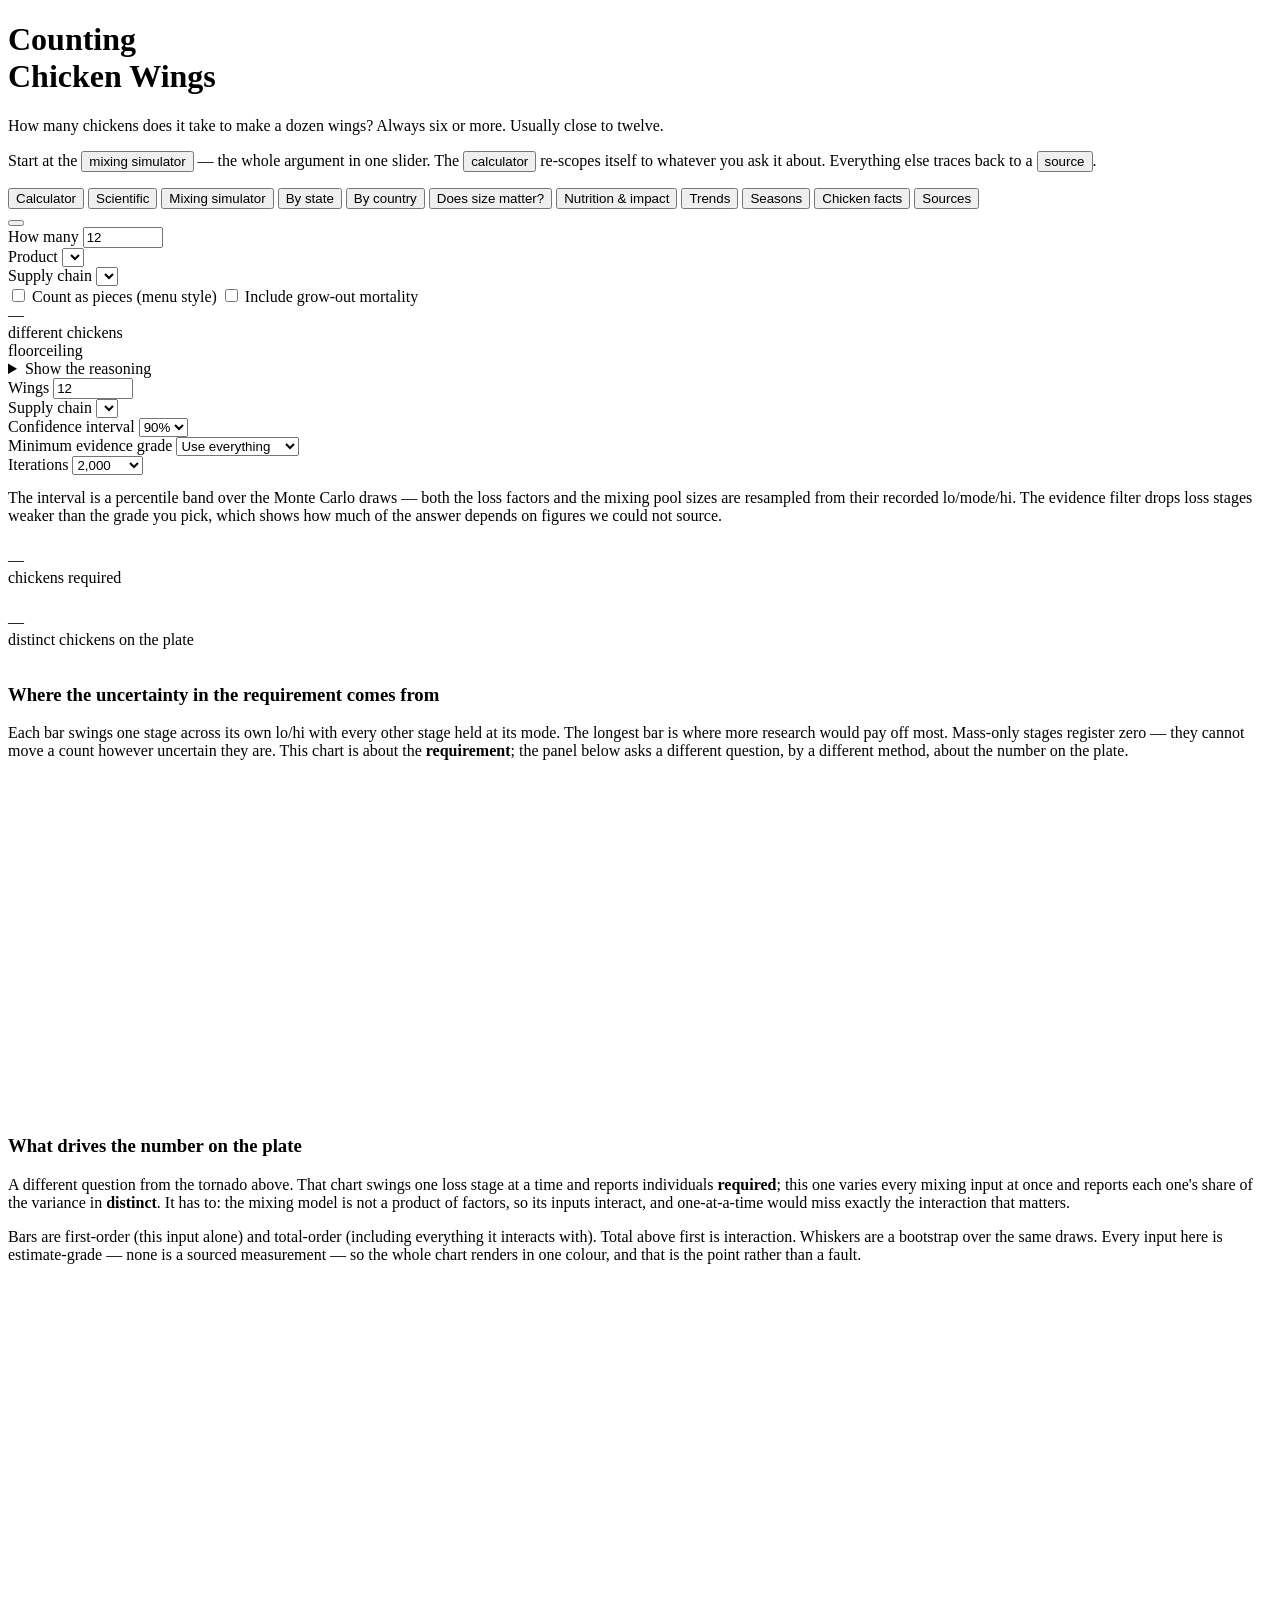
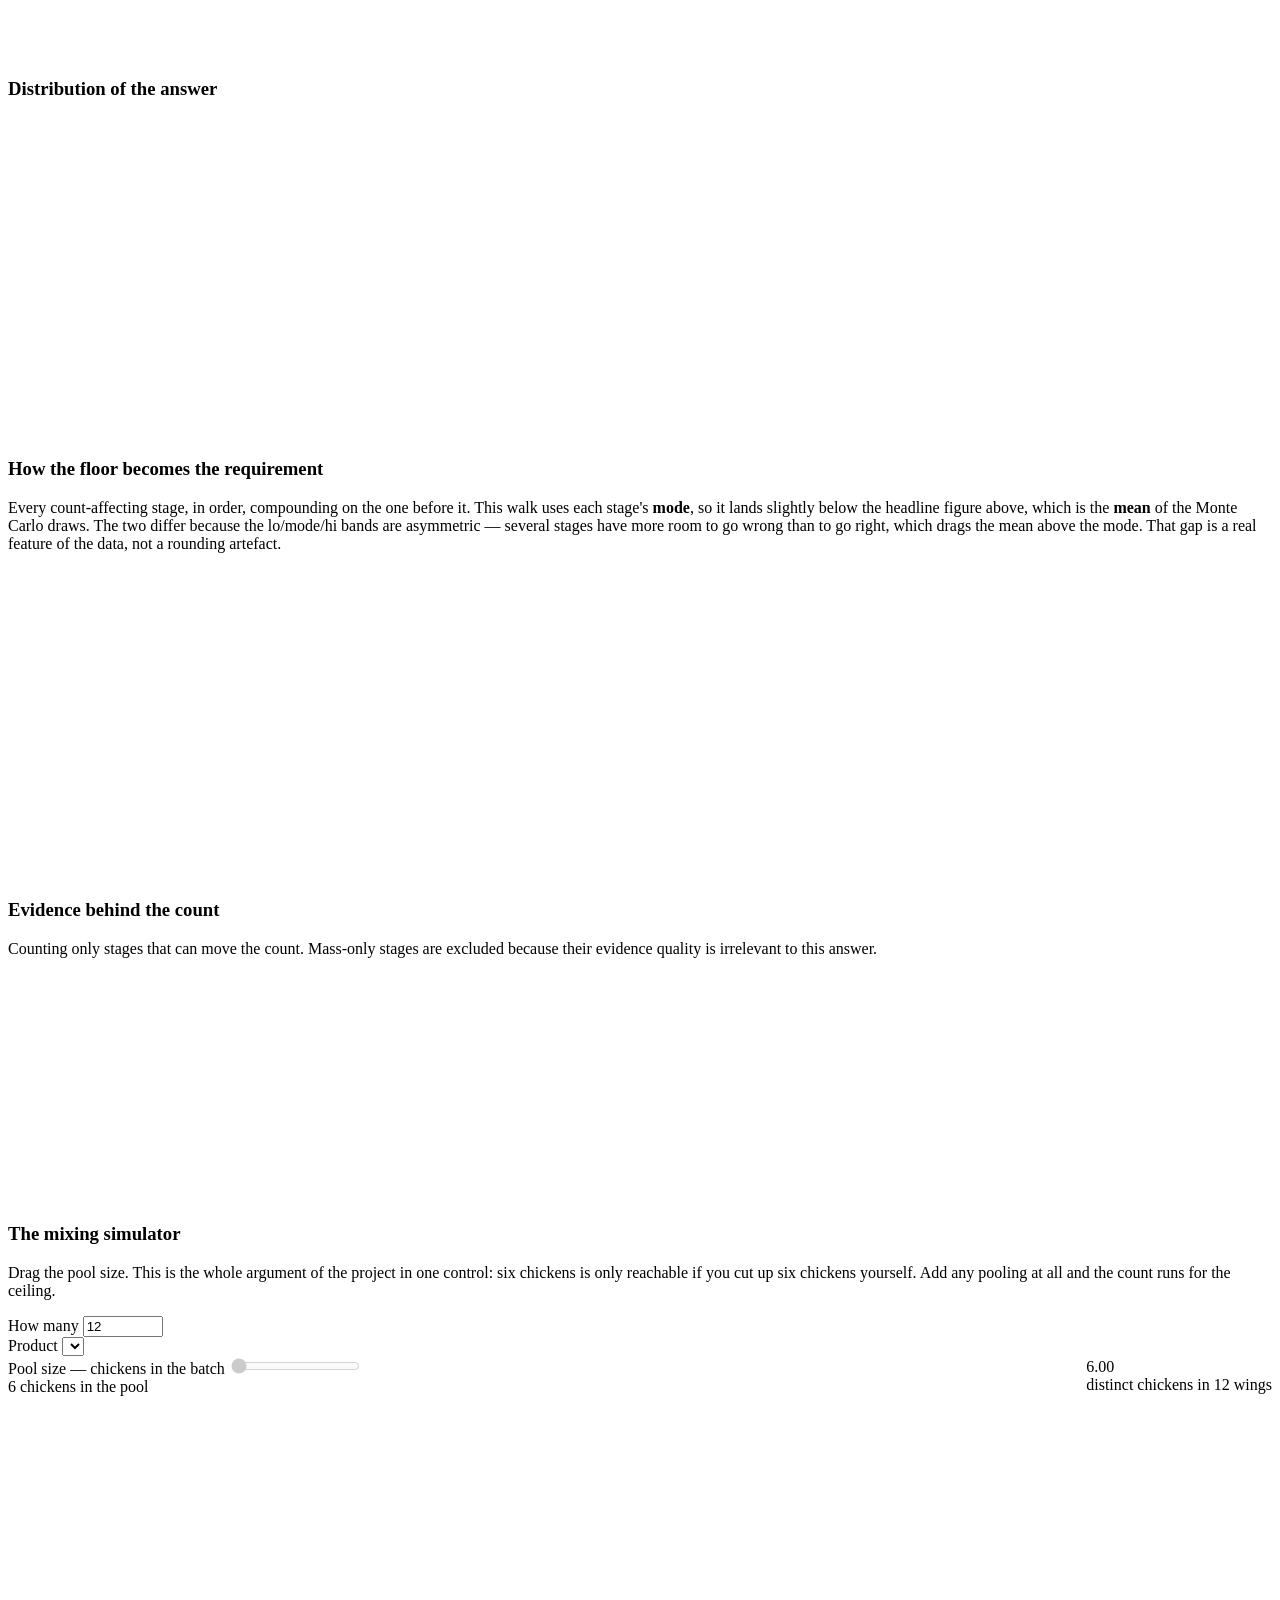
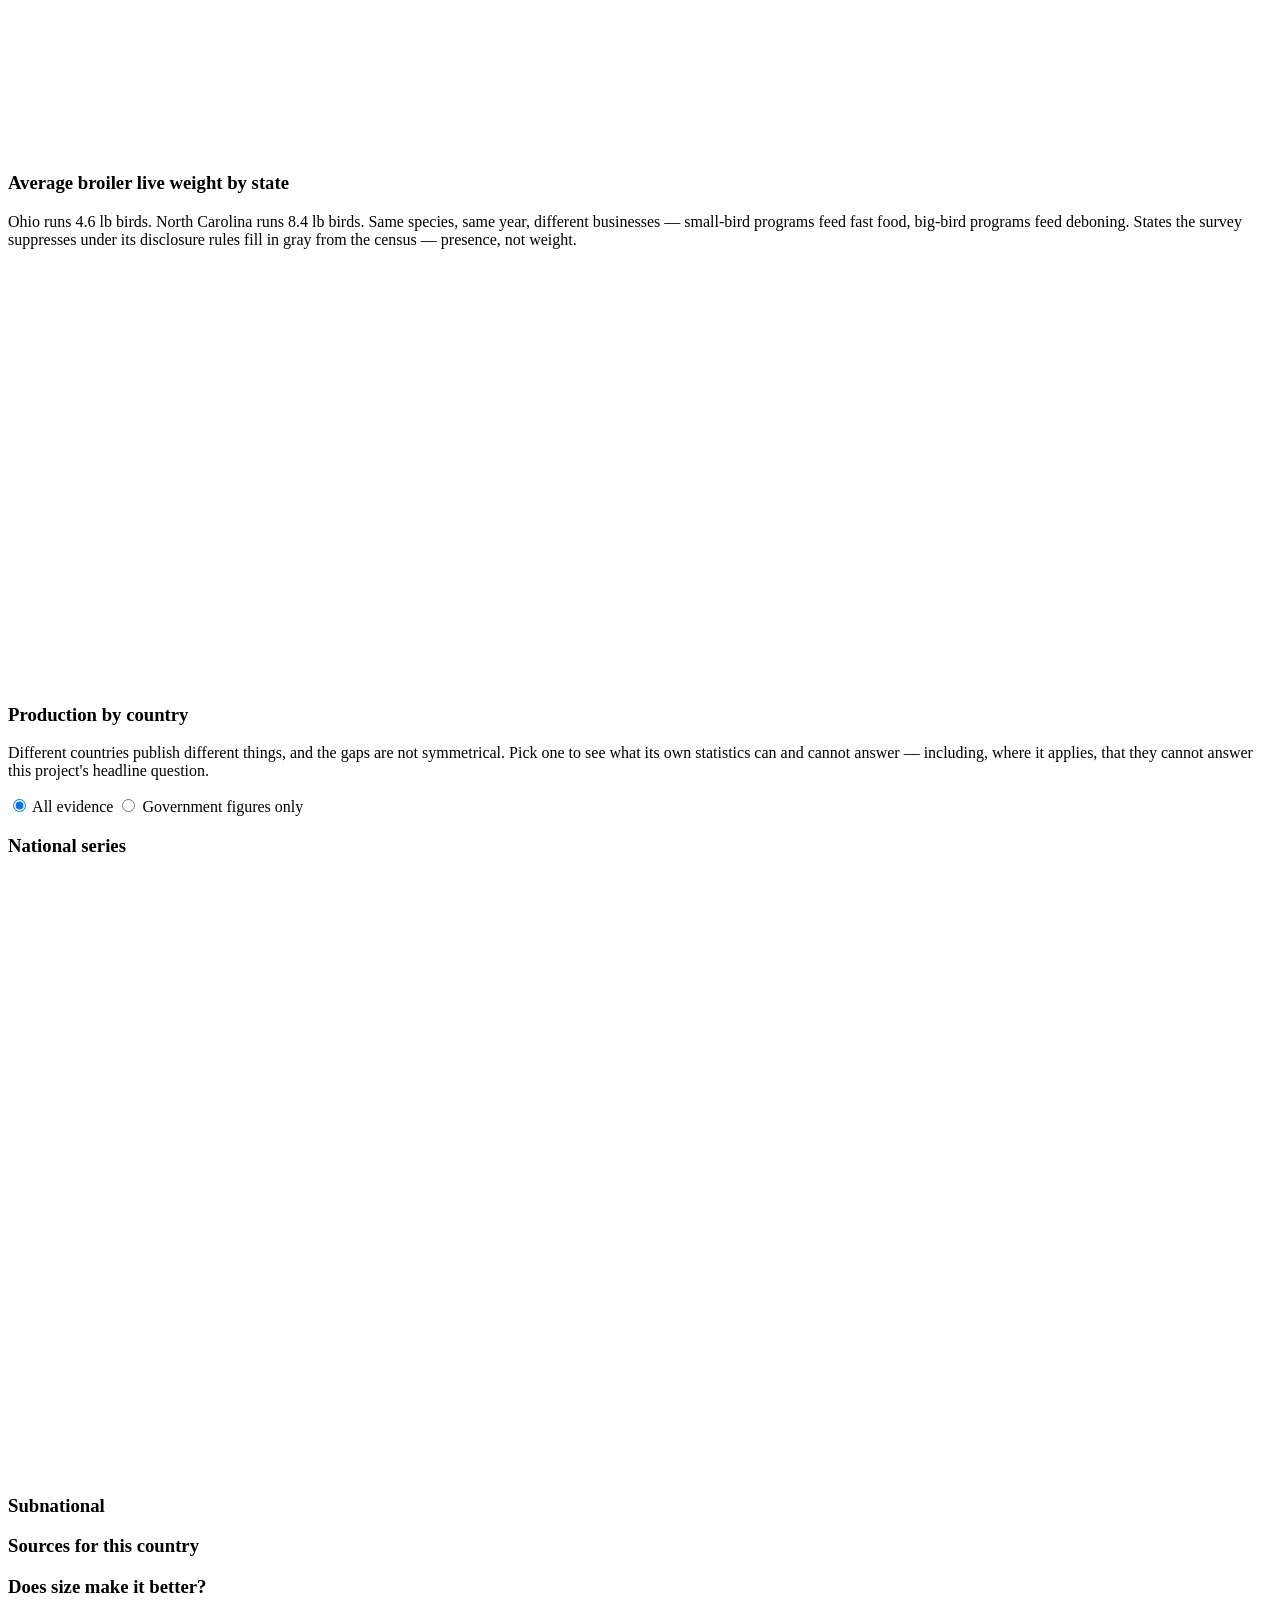
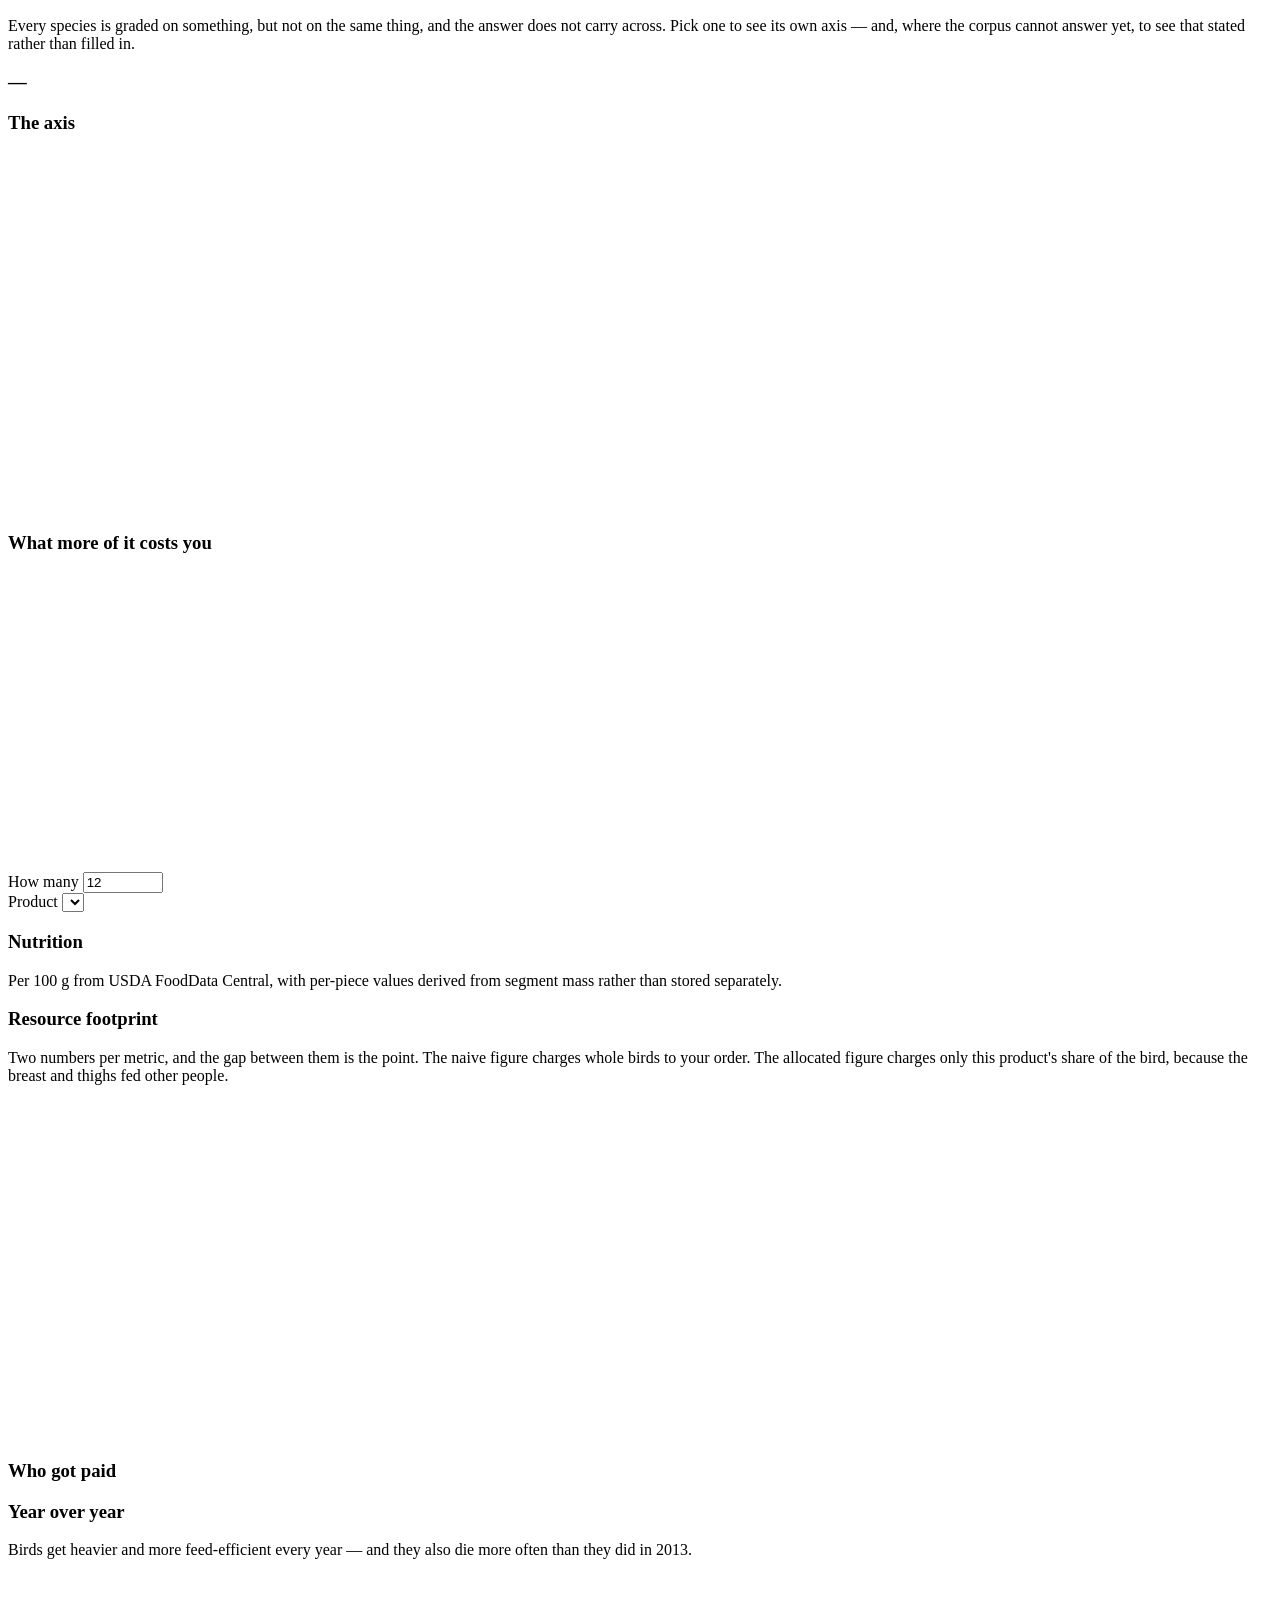
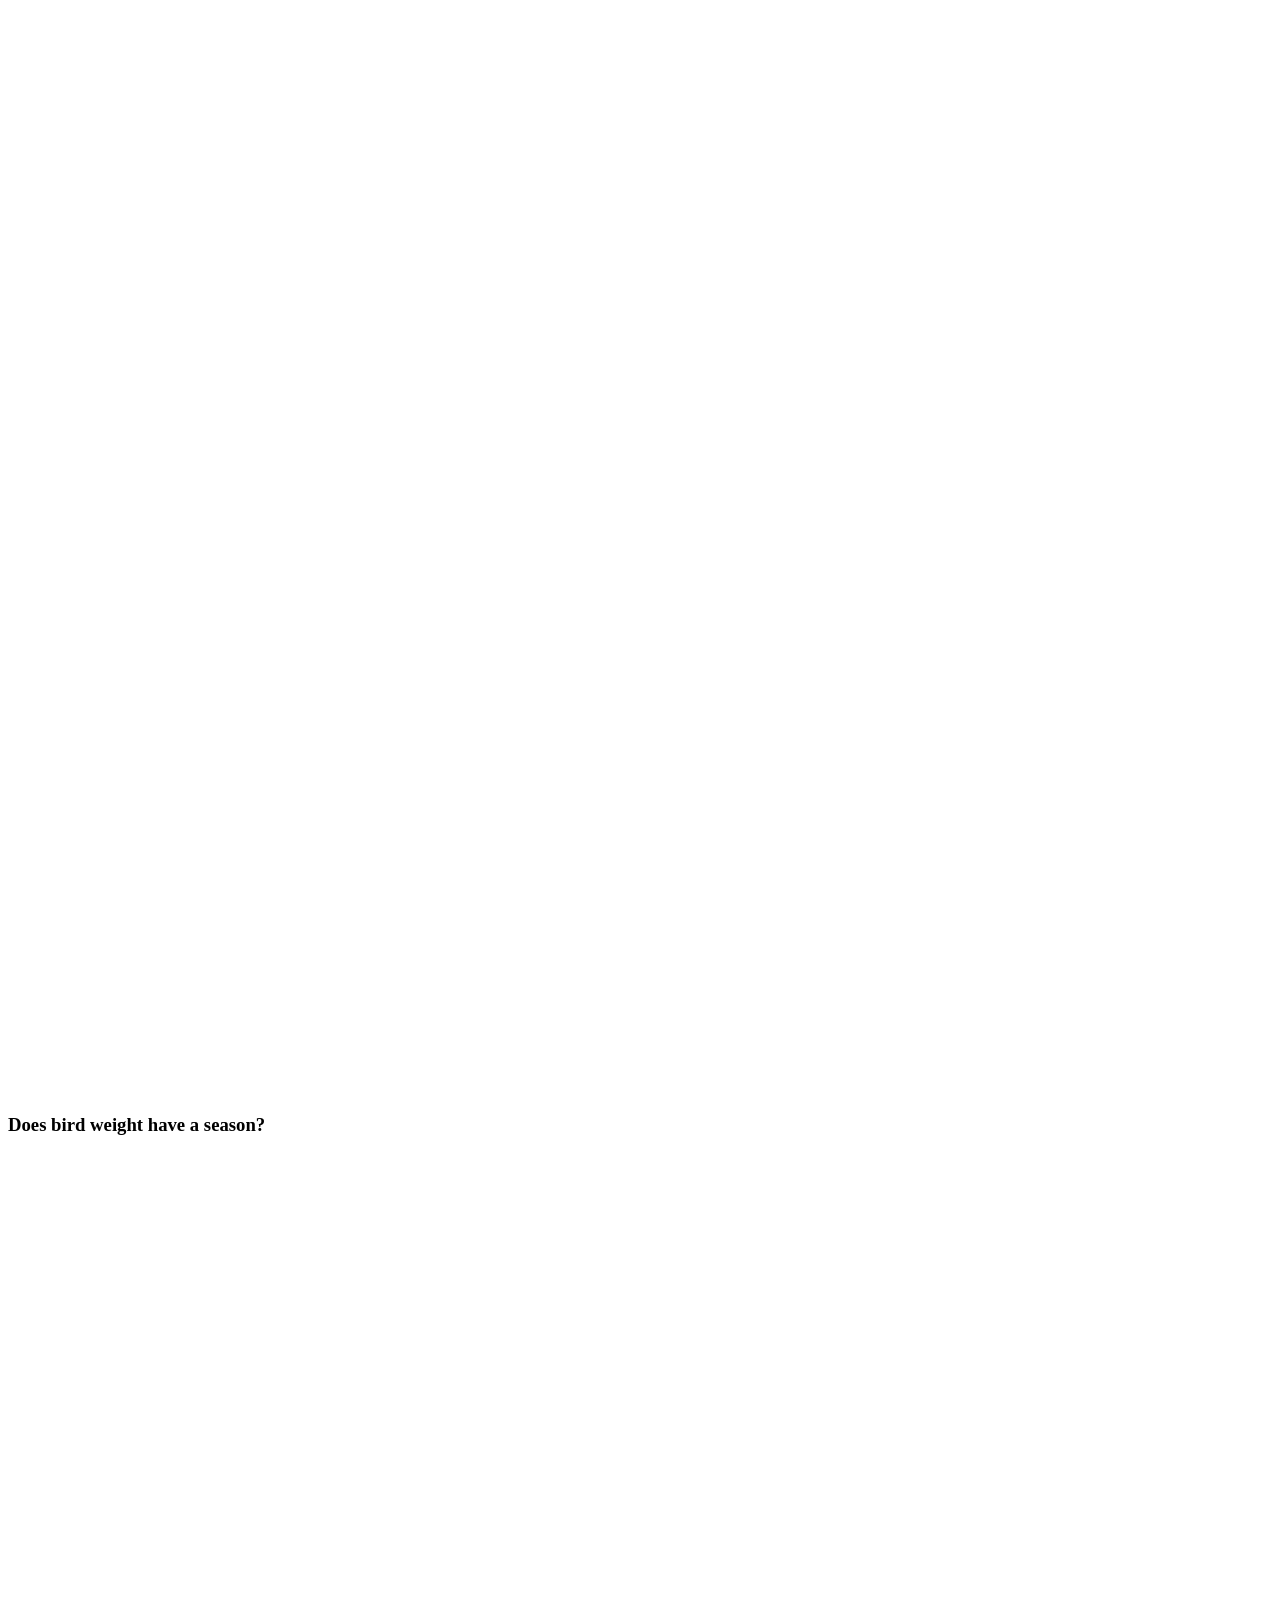
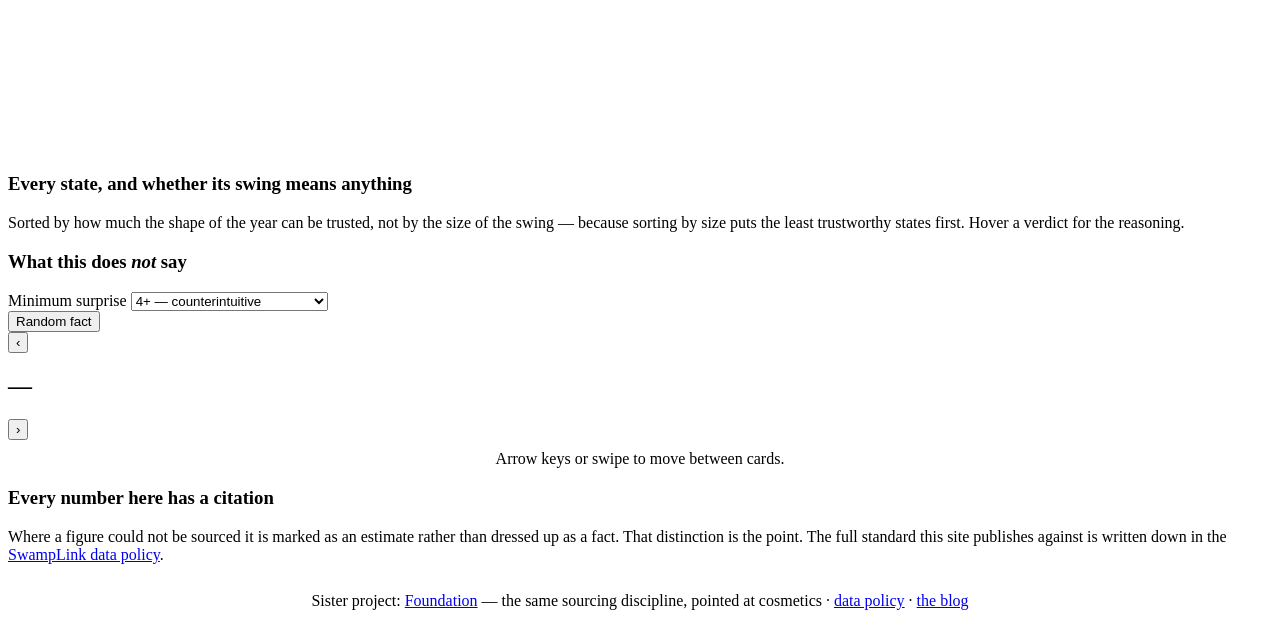
==== src/counting_chicken_wings/templates/index.html @ 88fad1ca "security: gate the public API and server-render first paint Every /api/* route now requires an X-API" ====
<!doctype html>
<!-- The frontend. Structure, style and behaviour live in three files rather
     than one, which is the difference that matters for working on it: the
     page this replaced was 2,109 lines of markup, CSS and JS interleaved,
     and a change to the type scale meant scrolling past the Monte Carlo
     code to find it.

     The element ids are the contract between this file and app.js. Renaming
     one here without renaming it there is silent -- the script finds
     nothing and the section simply never fills in. -->
<html lang="en">
<head>
<meta charset="utf-8">
<meta name="viewport" content="width=device-width, initial-scale=1">
<title>Counting Chicken Wings</title>
<link rel="icon" href="/static/favicon.svg" type="image/svg+xml">
<script>
/* Theme lands before first paint so a dark reload never flashes light.
   Stored choice wins; otherwise follow the system. Inline on purpose -- a
   linked file would arrive after the first paint it exists to prevent. */
try {
  document.documentElement.dataset.theme =
    localStorage.getItem('ccw-theme') ||
    (matchMedia('(prefers-color-scheme: dark)').matches ? 'dark' : 'light');
} catch (e) { document.documentElement.dataset.theme = 'light'; }
</script>
<!-- The boot payload: the calculator's default answer, the scope anchor,
     the brand art, the build stamp, the meta controls and the fact deck --
     computed server-side, in process, by api.py's GET / AFTER it has
     validated the API key (see require_page_key in api.py). app.js reads
     this instead of making an unauthenticated fetch for each of them; see
     the comment on GET / in api.py for exactly what is and is not covered.
     Placed before app.js (deferred, so it runs after parsing regardless)
     so window.__CCW_BOOT__ is guaranteed to exist by the time boot() reads
     it. -->
<script>window.__CCW_BOOT__ = {{ boot_json | safe }};</script>
<link rel="preconnect" href="https://fonts.googleapis.com">
<link rel="preconnect" href="https://fonts.gstatic.com" crossorigin>
<link href="https://fonts.googleapis.com/css2?family=Archivo:wght@600;700;800&family=IBM+Plex+Mono:wght@400;500;700&family=Public+Sans:wght@400;600;700&display=swap" rel="stylesheet">
<link rel="stylesheet" href="/static/app.css">
<script src="https://cdn.plot.ly/plotly-2.32.0.min.js" charset="utf-8"></script>
<script src="/static/app.js" defer></script>
</head>
<body>
<div id="busy" aria-hidden="true"></div>
<!-- Shown only if the boot fetch (/api/meta) fails -- the page otherwise
     stays blank forever with every dropdown empty and no explanation. -->
<div class="err" id="boot-error" hidden></div>

<div class="shell">

<!-- The instrument rail: what this is, and the eleven ways to ask it. -->
<div class="rail">
  <div class="brand">
    <pre id="logo" aria-hidden="true"></pre>
    <h1>Counting<br>Chicken Wings</h1>
    <p class="sub">How many chickens does it take to make a dozen wings?
       Always six or more. Usually close to twelve.</p>
    <!-- Three of the eleven views carry the project, and a flat index gives
         them the same weight as Seasons. Named here rather than reordered,
         because the index is deliberately unnumbered - eleven ways of asking
         one question, not eleven steps - and promoting two of them would
         imply an order that does not exist.

         App copy only, and no figure appears in it. Anything about the
         corpus belongs to the corpus; "59 citations" written here would be
         wrong the next time a source lands, which is the bug
         test_static.py's coverage-claim check exists to catch. -->
    <p class="spot">Start at the
       <button class="lnk" data-goto="mix">mixing simulator</button> — the
       whole argument in one slider. The
       <button class="lnk" data-goto="calc">calculator</button> re-scopes
       itself to whatever you ask it about. Everything else traces back to a
       <button class="lnk" data-goto="sources">source</button>.</p>
    <!-- Which species is the anchor dataset, written by app.js from
         /api/scope and never typed here.
         The product dropdown offers twelve products across six species as
         equals, and most views answer for one of them. Naming that species in
         this file would be a coverage claim in prose: true the day it was
         typed, wrong the day a second species fills in — the same rot that
         put "Israel cannot answer how many chickens" on the page once.
         /api/scope computes the anchor from v_species_coverage and returns
         null on a tie, so this paragraph stays hidden rather than picking a
         winner the data no longer supports. -->
    <p class="spot anchor" id="anchor-note" hidden></p>
  </div>

  <nav>
    <button class="on" data-v="calc">Calculator</button>
    <button data-v="sci">Scientific</button>
    <button data-v="mix">Mixing simulator</button>
    <button data-v="states">By state</button>
    <button data-v="country">By country</button>
    <button data-v="size">Does size matter?</button>
    <button data-v="impact">Nutrition &amp; impact</button>
    <button data-v="trends">Trends</button>
    <button data-v="season">Seasons</button>
    <button data-v="facts">Chicken facts</button>
    <button data-v="sources">Sources</button>
  </nav>

  <button class="btn" id="theme-toggle" type="button"></button>
</div>

<div class="main">

<!-- The scope marker. One element above every view rather than eleven copies
     inside them, because it says the same kind of thing each time and a
     reader looking for "what am I actually being shown" should find it in one
     place.

     Its text is NEVER written here. Each scoped endpoint reports the species
     its own query reached, and app.js prints that — so a view that widens to
     a second species relabels itself with nobody remembering to. When the
     product you picked on the calculator belongs to a different species than
     the view is showing, this says so instead, which is the case the page
     used to be silent about: choosing "Silk dress" and opening Trends showed
     broiler chickens with nothing marking them as unrelated. -->
<p class="scope" id="scope-note" hidden></p>

<!-- ------------------------------------------------ calculator -->
<section class="view on" id="v-calc">
  <div class="panel">
    <div class="controls">
      <div>
        <label>How many</label>
        <input type="number" id="count" value="12" min="1" max="100000" step="1">
      </div>
      <div>
        <label>Product</label>
        <select id="product"></select>
      </div>
      <div>
        <label>Supply chain</label>
        <select id="chain"></select>
      </div>
      <!-- Recurring products only. A rate means nothing without a window, so
           this appears for eggs and stays hidden for wings. -->
      <div id="window-wrap" hidden>
        <label>Gathered over</label>
        <select id="window-days">
          <!-- Empty value means "do not send window_days", so the product's
               own default applies: a day for a carton of eggs, a whole
               season for maple. A fixed "1 day" default here asked how many
               maples could be tapped and boiled between breakfast and
               supper. -->
          <option value="" selected>the product's own window</option>
          <option value="1">1 day (one carton)</option>
          <option value="7">1 week</option>
          <option value="15">15 days</option>
          <option value="30">1 month</option>
          <option value="365">1 year</option>
        </select>
      </div>
      <label class="check"><input type="checkbox" id="pieces">
        Count as pieces (menu style)</label>
      <label class="check"><input type="checkbox" id="mort">
        Include grow-out mortality</label>
    </div>
    <p class="err" id="calc-error" hidden></p>
  </div>

  <!-- The answer and the span it had to fall inside are ONE object here.
       Variant A centred the number and parked the band below it as a thin
       decoration; the claim this project actually makes is the pair. -->
  <div class="panel">
    <div class="readout">
      <div>
        <div class="headline" id="hl">—</div>
        <div class="headline-label" id="hl-label">different chickens</div>
      </div>
      <div class="band">
        <div class="bandbar"><div class="bandfill" id="bandfill"></div></div>
        <div class="bandends">
          <span id="band-lo">floor</span><span id="band-hi">ceiling</span>
        </div>
      </div>
    </div>

    <div class="floorline" id="floorline"></div>

    <details id="why">
      <summary>Show the reasoning</summary>
      <div id="trace"></div>
      <div id="mixnotes"></div>
    </details>
  </div>

  <div class="panel" id="resultfact"></div>
</section>

<!-- ------------------------------------------------ scientific -->
<section class="view" id="v-sci">
  <div class="panel">
    <div class="controls">
      <div>
        <label>Wings</label>
        <input type="number" id="s-count" value="12" min="1" max="100000" step="1">
      </div>
      <div>
        <label>Supply chain</label>
        <select id="s-chain"></select>
      </div>
      <div>
        <label>Confidence interval</label>
        <select id="s-ci">
          <option value="0.50">50%</option>
          <option value="0.80">80%</option>
          <option value="0.90" selected>90%</option>
          <option value="0.95">95%</option>
          <option value="0.99">99%</option>
        </select>
      </div>
      <div>
        <label>Minimum evidence grade</label>
        <select id="s-conf">
          <option value="">Use everything</option>
          <option value="industry">Industry or better</option>
          <option value="study">Study or better</option>
          <option value="derived">Derived or better</option>
          <option value="measured">Measured only</option>
        </select>
      </div>
      <div>
        <label>Iterations</label>
        <select id="s-iter">
          <option value="2000" selected>2,000</option>
          <option value="20000">20,000</option>
          <option value="100000">100,000</option>
        </select>
      </div>
    </div>
    <p class="err" id="sci-error" hidden></p>
    <p class="note" style="margin-top:14px">
      The interval is a percentile band over the Monte Carlo draws — both the
      loss factors and the mixing pool sizes are resampled from their recorded
      lo/mode/hi. The evidence filter drops loss stages weaker than the grade
      you pick, which shows how much of the answer depends on figures we could
      not source.
    </p>
    <div id="s-excluded"></div>
  </div>

  <div class="panel">
    <div class="grid2">
      <div style="padding:10px 0">
        <div class="big" id="s-req">—</div>
        <div class="note">chickens required</div>
        <div class="note" id="s-req-ci" style="margin-top:6px"></div>
      </div>
      <div style="padding:10px 0">
        <div class="big" id="s-dist">—</div>
        <div class="note">distinct chickens on the plate</div>
        <div class="note" id="s-dist-ci" style="margin-top:6px"></div>
      </div>
    </div>
  </div>

  <div class="panel">
    <h3>Where the uncertainty in the requirement comes from</h3>
    <p class="muted">
      Each bar swings one stage across its own lo/hi with every other stage
      held at its mode. The longest bar is where more research would pay off
      most. Mass-only stages register zero — they cannot move a count however
      uncertain they are. This chart is about the <b>requirement</b>; the panel
      below asks a different question, by a different method, about the number
      on the plate.
    </p>
    <div id="s-tornado" style="height:340px"></div>
  </div>

  <div class="panel">
    <h3>What drives the number on the plate</h3>
    <p class="muted">
      A different question from the tornado above. That chart swings one loss
      stage at a time and reports individuals <b>required</b>; this one varies
      every mixing input at once and reports each one's share of the variance
      in <b>distinct</b>. It has to: the mixing model is not a product of
      factors, so its inputs interact, and one-at-a-time would miss exactly the
      interaction that matters.
    </p>
    <div id="s-sobol-verdict" class="note" style="margin:0 0 10px"></div>
    <p class="muted">
      Bars are first-order (this input alone) and total-order (including
      everything it interacts with). Total above first is interaction.
      Whiskers are a bootstrap over the same draws. Every input here is
      estimate-grade — none is a sourced measurement — so the whole chart
      renders in one colour, and that is the point rather than a fault.
    </p>
    <div id="s-sobol" style="height:380px"></div>
    <div id="s-sobol-notes" class="note" style="margin-top:10px"></div>
    <div id="s-sobol-cost" class="note" style="margin-top:6px"></div>
  </div>

  <div class="panel">
    <h3>Distribution of the answer</h3>
    <div id="s-hist" style="height:320px"></div>
  </div>

  <div class="panel">
    <h3>How the floor becomes the requirement</h3>
    <p class="muted">
      Every count-affecting stage, in order, compounding on the one before it.
      This walk uses each stage's <b>mode</b>, so it lands slightly below the
      headline figure above, which is the <b>mean</b> of the Monte Carlo draws.
      The two differ because the lo/mode/hi bands are asymmetric — several
      stages have more room to go wrong than to go right, which drags the mean
      above the mode. That gap is a real feature of the data, not a rounding
      artefact.
    </p>
    <div id="s-waterfall-gap" class="note" style="margin:-8px 0 14px"></div>
    <div id="s-waterfall" style="height:320px"></div>
  </div>

  <div class="panel">
    <h3>Evidence behind the count</h3>
    <p class="muted">
      Counting only stages that can move the count. Mass-only stages are
      excluded because their evidence quality is irrelevant to this answer.
    </p>
    <div id="s-evidence" style="height:230px"></div>
  </div>
</section>

<!-- ------------------------------------------------ mixing -->
<section class="view" id="v-mix">
  <div class="panel">
    <h3>The mixing simulator</h3>
    <p class="muted">
      Drag the pool size. This is the whole argument of the project in one
      control: six chickens is only reachable if you cut up six chickens
      yourself. Add any pooling at all and the count runs for the ceiling.
    </p>
    <div class="controls">
      <div>
        <label>How many</label>
        <input type="number" id="mix-count" value="12" min="1" max="100000"
               step="1">
      </div>
      <div>
        <label>Product</label>
        <select id="mix-product"></select>
      </div>
      <!-- Recurring products only, same rule as the calculator's own
           window control -- a rate means nothing without one. -->
      <div id="mix-window-wrap" hidden>
        <label>Gathered over</label>
        <select id="mix-window-days">
          <option value="" selected>the product's own window</option>
          <option value="1">1 day (one carton)</option>
          <option value="7">1 week</option>
          <option value="15">15 days</option>
          <option value="30">1 month</option>
          <option value="365">1 year</option>
        </select>
      </div>
    </div>
    <div style="display:flex;gap:24px;align-items:center;flex-wrap:wrap">
      <div style="flex:1;min-width:260px">
        <label>Pool size — <span id="poolnoun">chickens</span> in the batch</label>
        <!-- Disabled until initMix() resolves CURVE and re-enables it below --
             dragging beforehand moved the thumb while the readout stayed
             frozen since mixMove() has nothing to read yet. -->
        <input type="range" class="slider" id="pool" min="0" max="100"
               value="0" disabled>
        <div class="note"><span id="poollabel">6</span>
          <span id="poolnoun2">chickens</span> in the pool</div>
      </div>
      <div>
        <div class="big" id="mixout">6.00</div>
        <div class="note" id="mixoutnote">distinct chickens in 12 wings</div>
      </div>
    </div>
    <div id="mixchart" style="height:340px;margin-top:18px"></div>
    <p class="note" id="mixnote"></p>
  </div>
</section>

<!-- ------------------------------------------------ states -->
<section class="view" id="v-states">
  <div class="panel">
    <h3>Average broiler live weight by state</h3>
    <p class="muted">
      Ohio runs 4.6 lb birds. North Carolina runs 8.4 lb birds. Same species,
      same year, different businesses — small-bird programs feed fast food,
      big-bird programs feed deboning. States the survey suppresses under
      its disclosure rules fill in gray from the census — presence, not
      weight.
    </p>
    <p class="note warn" id="states-message" hidden></p>
    <div id="statemap" style="height:420px"></div>
    <p class="note" id="states-census-note"></p>
  </div>
  <div class="panel">
    <div id="statetable"></div>
    <div id="states-census-table"></div>
    <!-- The production survey's own multi-state aggregates -- the states it
         will not name individually, published combined with every member
         listed in the source's footnote. Filled by app.js from /api/states;
         figures, years and membership all come from the corpus. -->
    <div id="states-aggregates"></div>
  </div>
</section>

<!-- ------------------------------------------------ by country

     Deliberately NOT a filter on the calculator, which is where people look
     for it first. Nothing in the model is country-scoped -- loss_factor,
     mixing_stage, supply_chain and product all lack a country_id -- so a
     country dropdown on the calculator would change nothing while implying
     that it had.

     Countries here are complementary rather than comparable, and the coverage
     is not symmetrical: the US enumerates head slaughtered and publishes no
     national output series, Israel the inverse. So this view leads with what
     each country can and cannot answer, and it reads every one of those claims
     FROM THE API rather than stating them here. An earlier draft hardcoded
     "Israel cannot answer how many chickens", which was true when written and
     false hours later once an industry-grade figure was sourced. Coverage
     changes; prose about coverage rots. -->

<section class="view" id="v-country">
  <div class="panel">
    <h3>Production by country</h3>
    <p class="muted">
      Different countries publish different things, and the gaps are not
      symmetrical. Pick one to see what its own statistics can and cannot
      answer — including, where it applies, that they cannot answer this
      project's headline question.
    </p>
    <div id="c-picker" class="chips"></div>
  </div>

  <div class="panel">
    <div class="row" style="margin-bottom:12px">
      <label><input type="radio" name="c-grade" value="" checked>
        All evidence</label>
      <label><input type="radio" name="c-grade" value="measured">
        Government figures only</label>
    </div>
    <div id="c-answers"></div>
    <p class="note" id="c-excluded"></p>
  </div>

  <div class="panel" id="c-national-panel">
    <h3 id="c-national-title">National series</h3>
    <p class="muted" id="c-national-note"></p>
    <div id="c-output" style="height:300px"></div>
    <div id="c-flock" style="height:300px"></div>
  </div>

  <div class="panel" id="c-regional-panel">
    <h3 id="c-regional-title">Subnational</h3>
    <p class="muted" id="c-regional-note"></p>
    <div id="c-regional"></div>
  </div>

  <div class="panel" id="c-sources-panel">
    <h3>Sources for this country</h3>
    <div id="c-sources"></div>
  </div>
</section>

<!-- ------------------------------------------------ is fatter better -->
<section class="view" id="v-size">
  <div class="panel">
    <h3>Does size make it better?</h3>
    <p class="muted">
      Every species is graded on something, but not on the same thing, and
      the answer does not carry across. Pick one to see its own axis — and,
      where the corpus cannot answer yet, to see that stated rather than
      filled in.
    </p>
    <div id="size-picker" class="chips"></div>
  </div>

  <div class="panel">
    <h3 id="size-question">—</h3>
    <p class="muted" id="size-intro"></p>
    <div class="grid3" id="size-verdict"></div>
  </div>

  <div class="panel" id="size-bands-panel">
    <h3 id="size-bands-title">The axis</h3>
    <p class="muted" id="size-bands-note"></p>
    <div id="size-programs"></div>
    <div id="size-chart" style="height:360px;margin-top:8px"></div>
  </div>

  <div class="panel" id="size-defects-panel">
    <h3 id="size-defects-title">What more of it costs you</h3>
    <p class="muted" id="size-defects-note"></p>
    <div id="size-defects" style="height:300px"></div>
    <div id="size-defect-notes"></div>
  </div>
</section>

<!-- ------------------------------------------------ nutrition & impact -->
<section class="view" id="v-impact">
  <div class="panel">
    <div class="controls">
      <div>
        <label>How many</label>
        <input type="number" id="i-count" value="12" min="1" max="100000" step="1">
      </div>
      <div>
        <label>Product</label>
        <select id="i-product"></select>
      </div>
    </div>
    <p class="err" id="impact-error" hidden></p>
    <p class="note" id="i-alloc" style="margin-top:14px"></p>
  </div>

  <div class="panel">
    <h3>Nutrition</h3>
    <p class="muted">
      Per 100 g from USDA FoodData Central, with per-piece values derived
      from segment mass rather than stored separately.
    </p>
    <div id="i-nutrition"></div>
  </div>

  <div class="panel">
    <h3>Resource footprint</h3>
    <p class="muted">
      Two numbers per metric, and the gap between them is the point. The
      naive figure charges whole birds to your order. The allocated figure
      charges only this product's share of the bird, because the breast and
      thighs fed other people.
    </p>
    <div id="i-footprint" style="height:340px"></div>
    <div id="i-footprint-table"></div>
  </div>

  <div class="panel">
    <h3>Who got paid</h3>
    <div id="i-econ"></div>
  </div>
</section>

<!-- ------------------------------------------------ trends -->
<section class="view" id="v-trends">
  <div class="panel">
    <h3>Year over year</h3>
    <p class="muted">
      Birds get heavier and more feed-efficient every year — and they also
      die more often than they did in 2013.
    </p>
    <div class="grid2">
      <div id="t-weight" style="height:280px"></div>
      <div id="t-mort" style="height:280px"></div>
      <div id="t-fcr" style="height:280px"></div>
      <div id="t-yield" style="height:280px"></div>
    </div>
  </div>
</section>

<!-- ------------------------------------------------ seasons -->
<section class="view" id="v-season">
  <div class="panel">
    <h3>Does bird weight have a season?</h3>
    <p class="muted" id="se-summary"></p>
    <div class="grid2">
      <div id="se-national" style="height:300px"></div>
      <div id="se-peaks" style="height:300px"></div>
    </div>
    <p class="note" id="se-concordance"></p>
  </div>

  <div class="panel">
    <h3>Every state, and whether its swing means anything</h3>
    <p class="muted">
      Sorted by how much the shape of the year can be trusted, not by the size
      of the swing — because sorting by size puts the least trustworthy states
      first. Hover a verdict for the reasoning.
    </p>
    <div id="se-table"></div>
  </div>

  <div class="panel">
    <h3>What this does <em>not</em> say</h3>
    <ul class="note" id="se-notmodelled"></ul>
  </div>
</section>

<!-- ------------------------------------------------ facts -->
<section class="view" id="v-facts">
  <div class="panel">
    <div class="controls">
      <div>
        <label>Minimum surprise</label>
        <select id="f-surprise">
          <option value="1">Everything</option>
          <option value="3">3+ — worth knowing</option>
          <option value="4" selected>4+ — counterintuitive</option>
          <option value="5">5 only — genuinely surprising</option>
        </select>
      </div>
      <button class="btn" id="f-random">Random fact</button>
      <span class="note" id="f-count"></span>
    </div>
  </div>

  <div class="panel card-wrap">
    <button class="nav-arrow" id="f-prev" aria-label="Previous fact">‹</button>
    <div class="card" id="f-card" tabindex="0">
      <div class="card-stars" id="f-stars"></div>
      <h2 id="f-headline">—</h2>
      <p id="f-body"></p>
      <div class="cite" id="f-cite"></div>
    </div>
    <button class="nav-arrow" id="f-next" aria-label="Next fact">›</button>
  </div>

  <div class="panel">
    <div class="dots" id="f-dots"></div>
    <p class="note" style="text-align:center;margin-top:10px">
      Arrow keys or swipe to move between cards.
    </p>
  </div>
</section>

<!-- ------------------------------------------------ sources -->
<section class="view" id="v-sources">
  <div class="panel">
    <h3>Every number here has a citation</h3>
    <p class="muted">
      Where a figure could not be sourced it is marked as an estimate rather
      than dressed up as a fact. That distinction is the point. The full
      standard this site publishes against is written down in the
      <a href="https://www.swamplink.com/data/policy/">SwampLink data policy</a>.
    </p>
    <div id="sourcelist"></div>
  </div>
</section>

<footer class="note" style="text-align:center;padding:12px 0">
  Sister project: <a href="https://foundation.swamplink.com/">Foundation</a> —
  the same sourcing discipline, pointed at cosmetics ·
  <a href="https://www.swamplink.com/data/policy/">data policy</a> ·
  <a href="https://blog.swamplink.com/">the blog</a>
</footer>

<footer class="build" id="build" hidden></footer>

</div><!-- /main -->
</div><!-- /shell -->
</body>
</html>
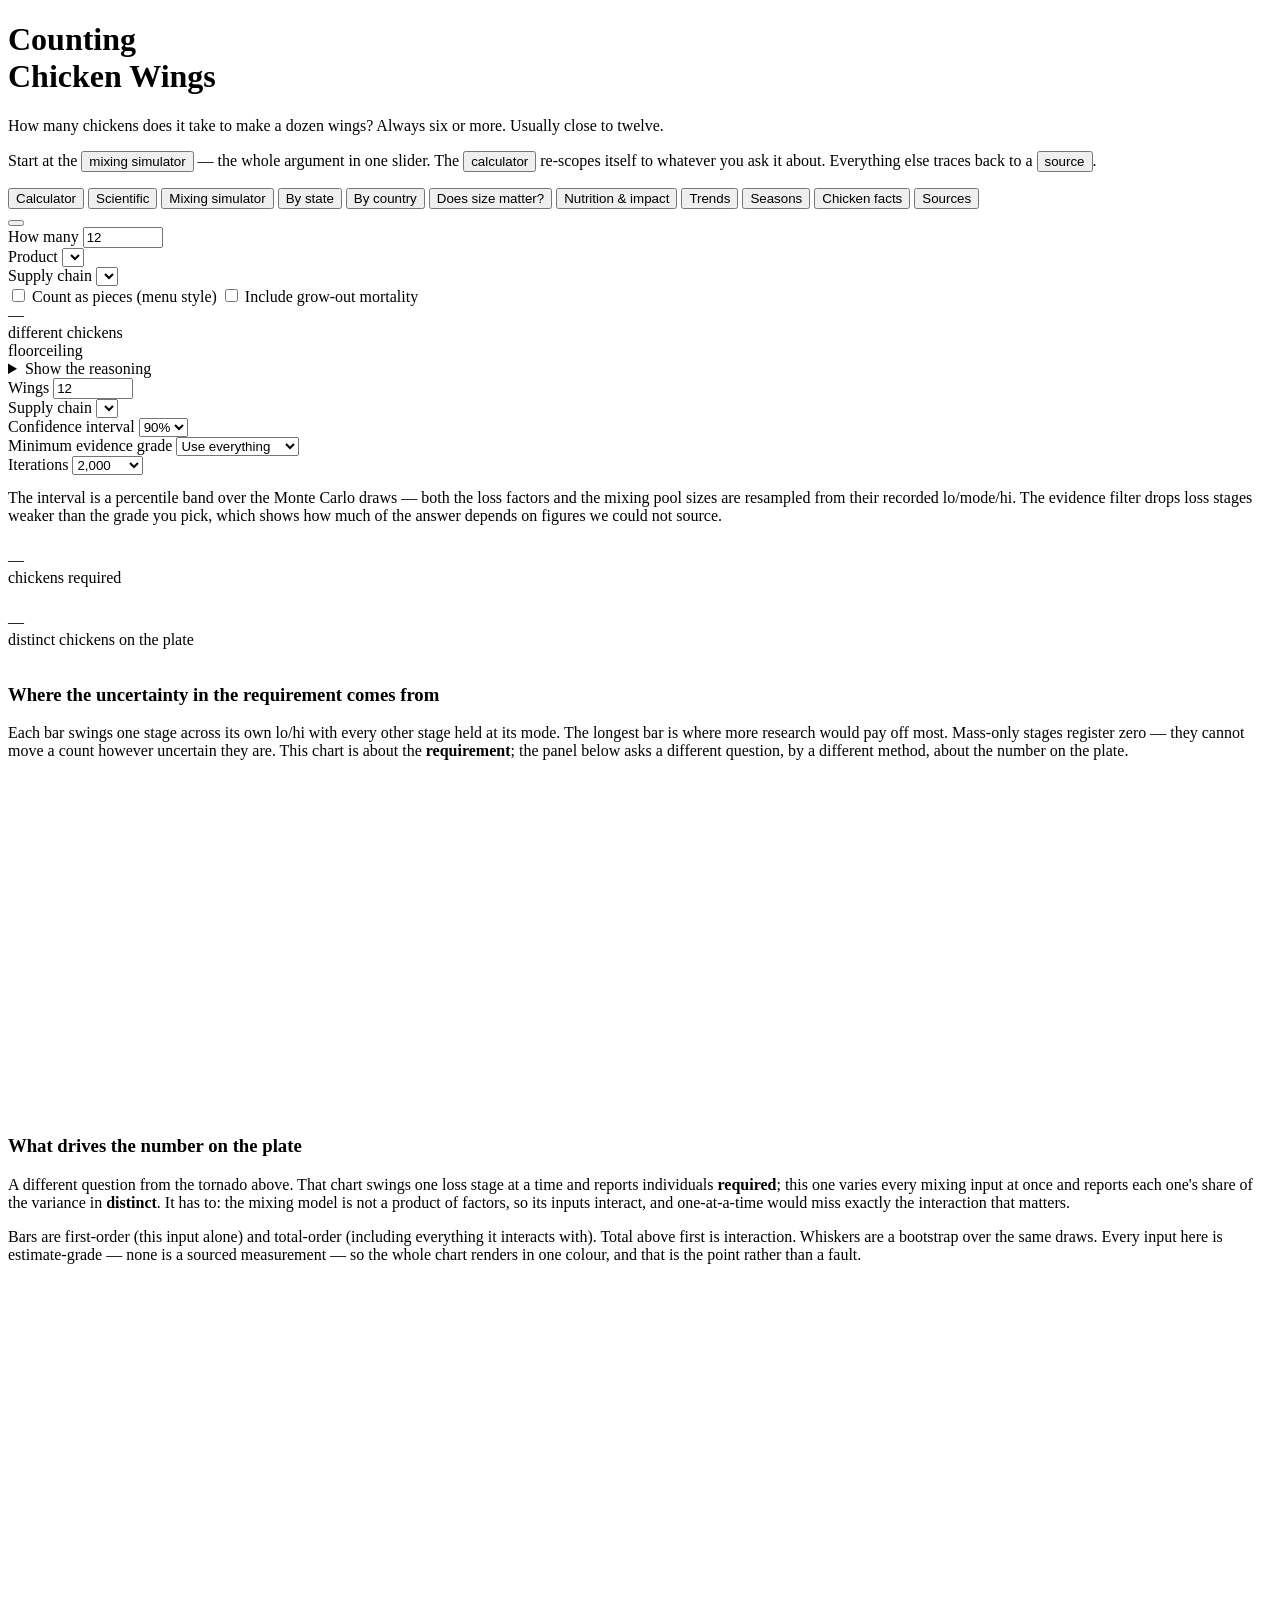
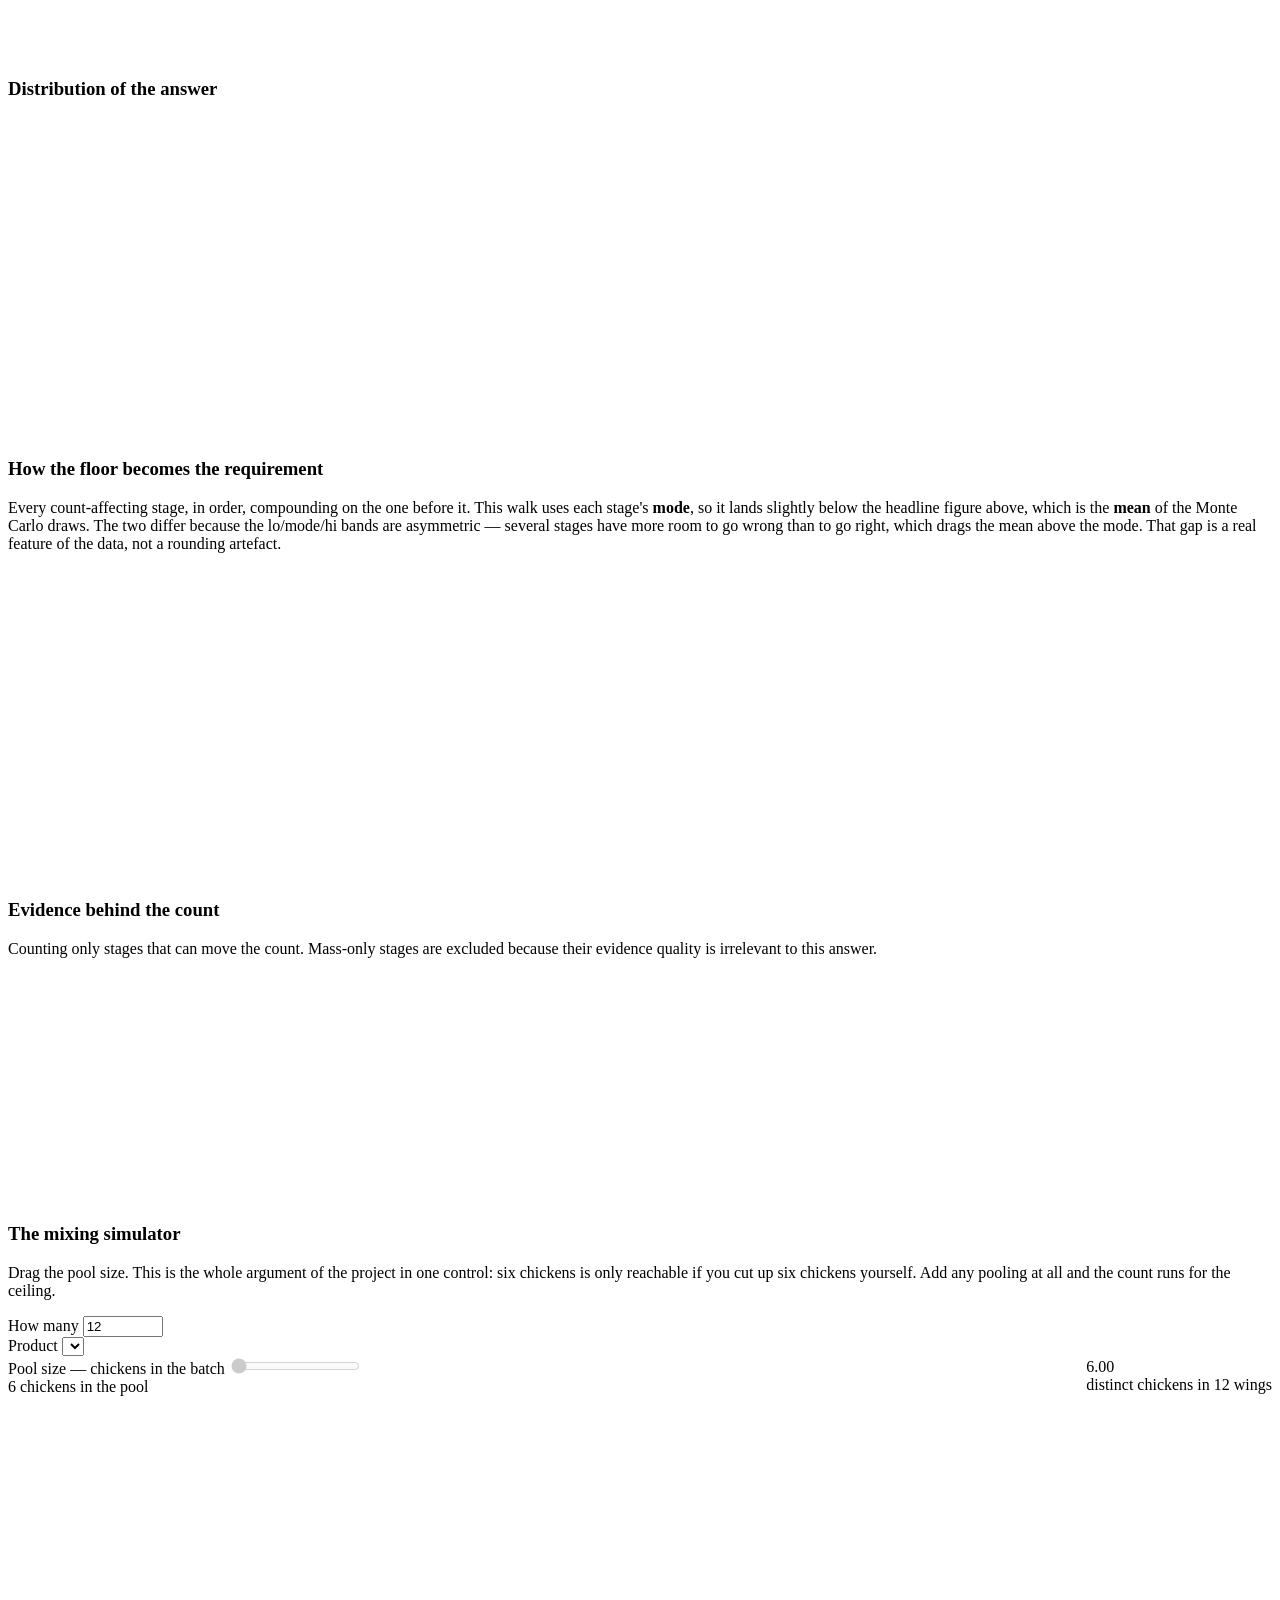
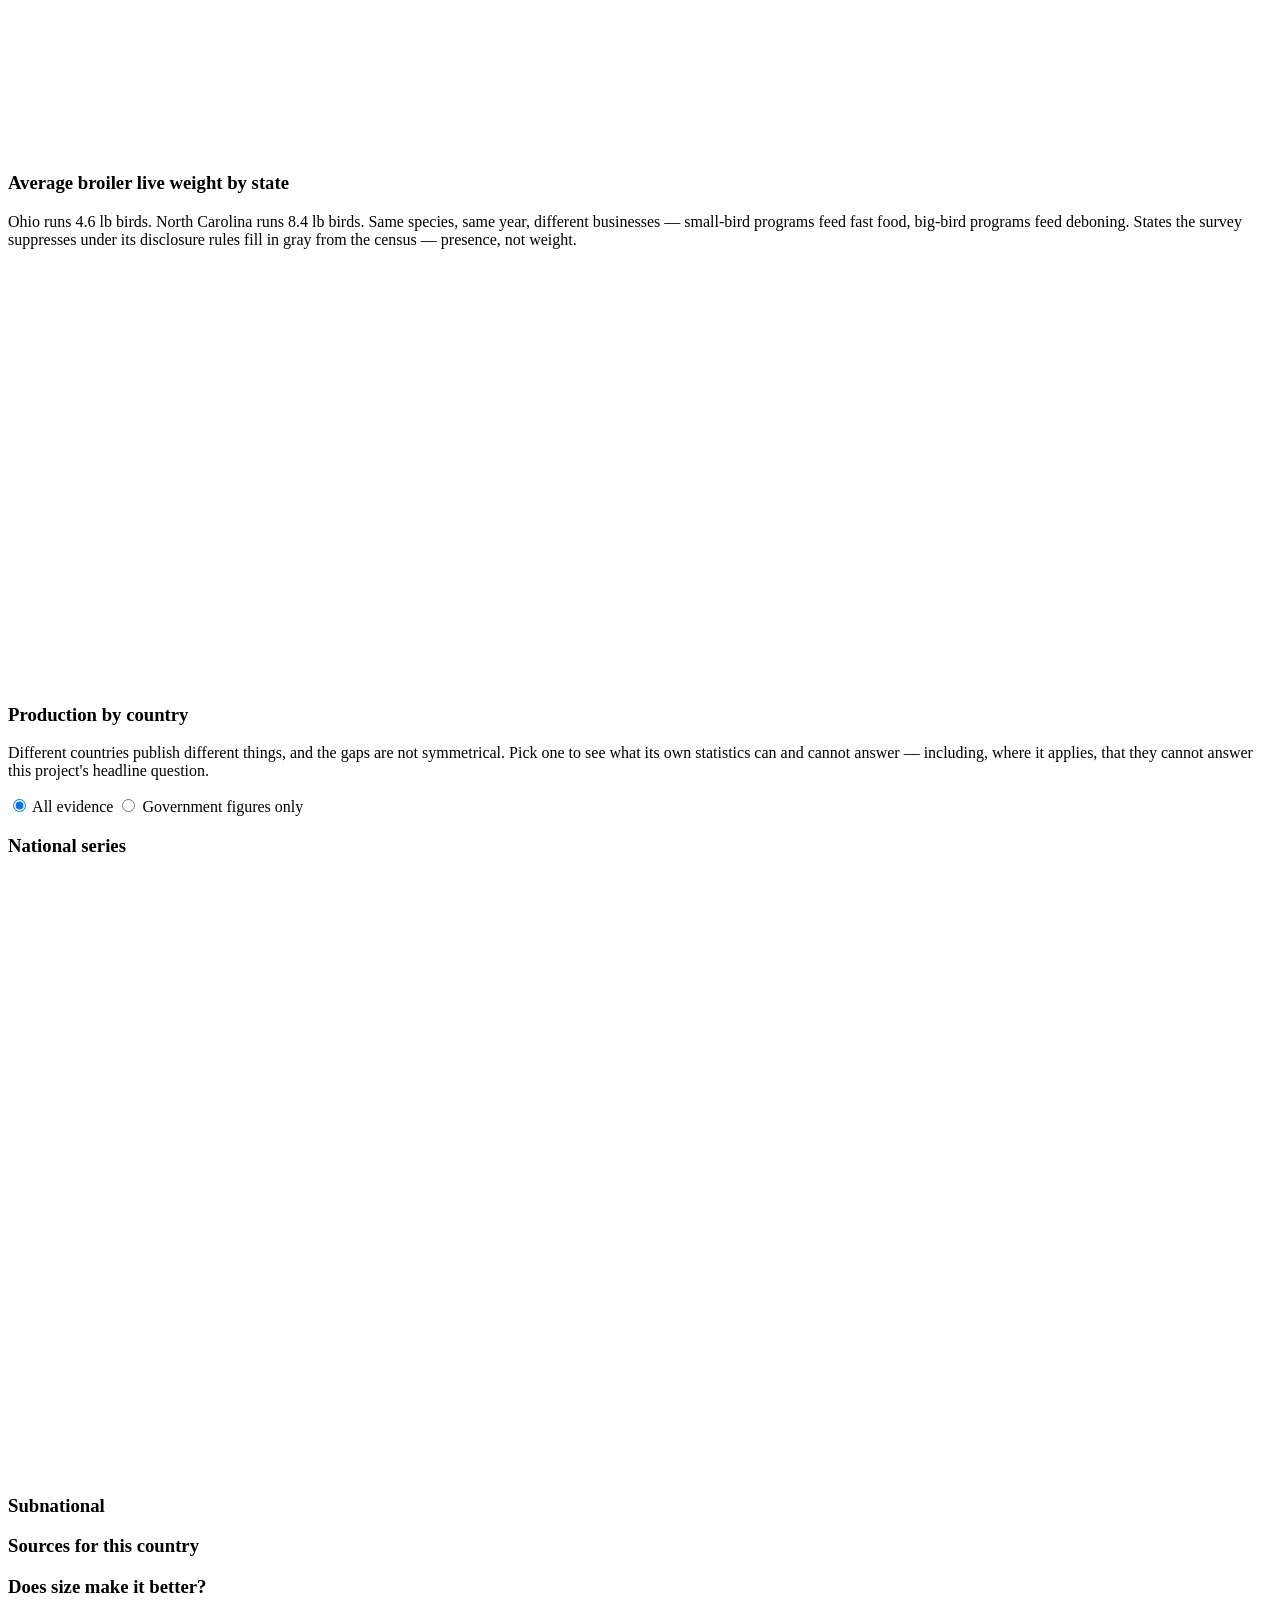
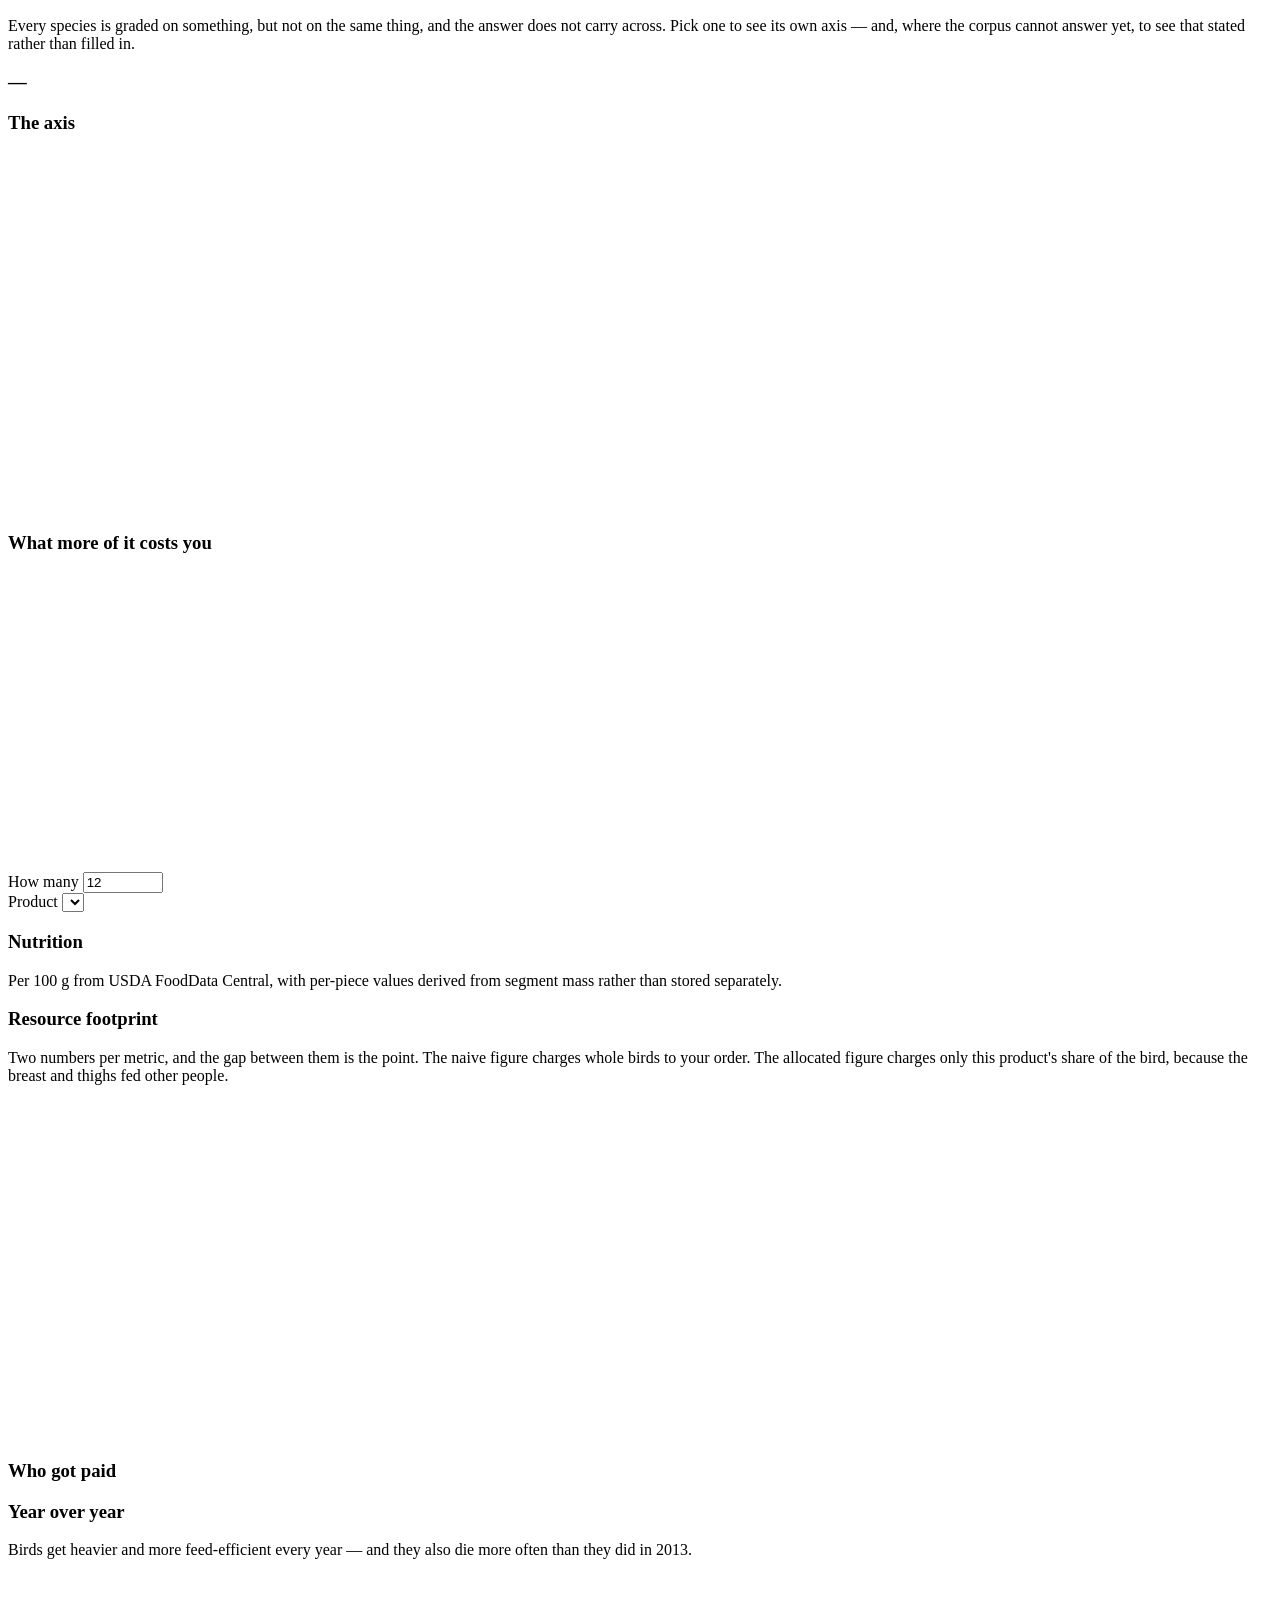
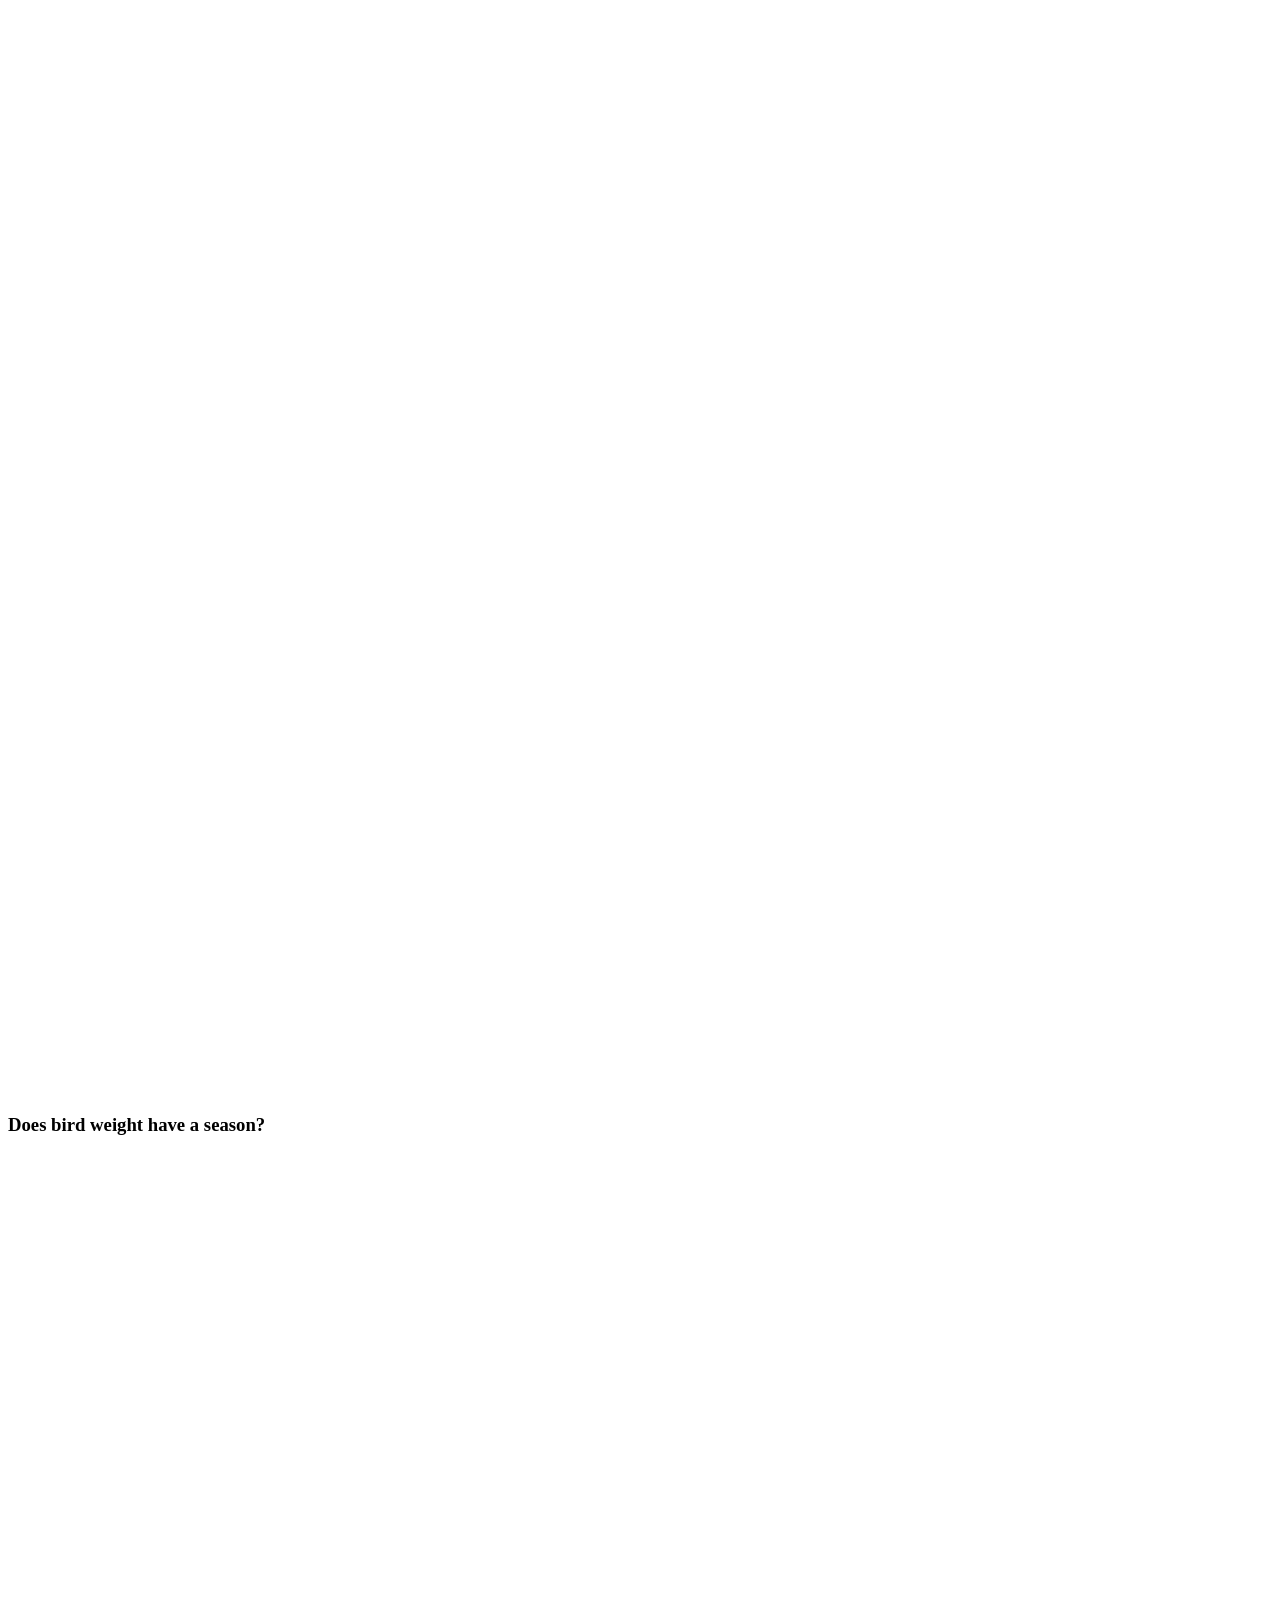
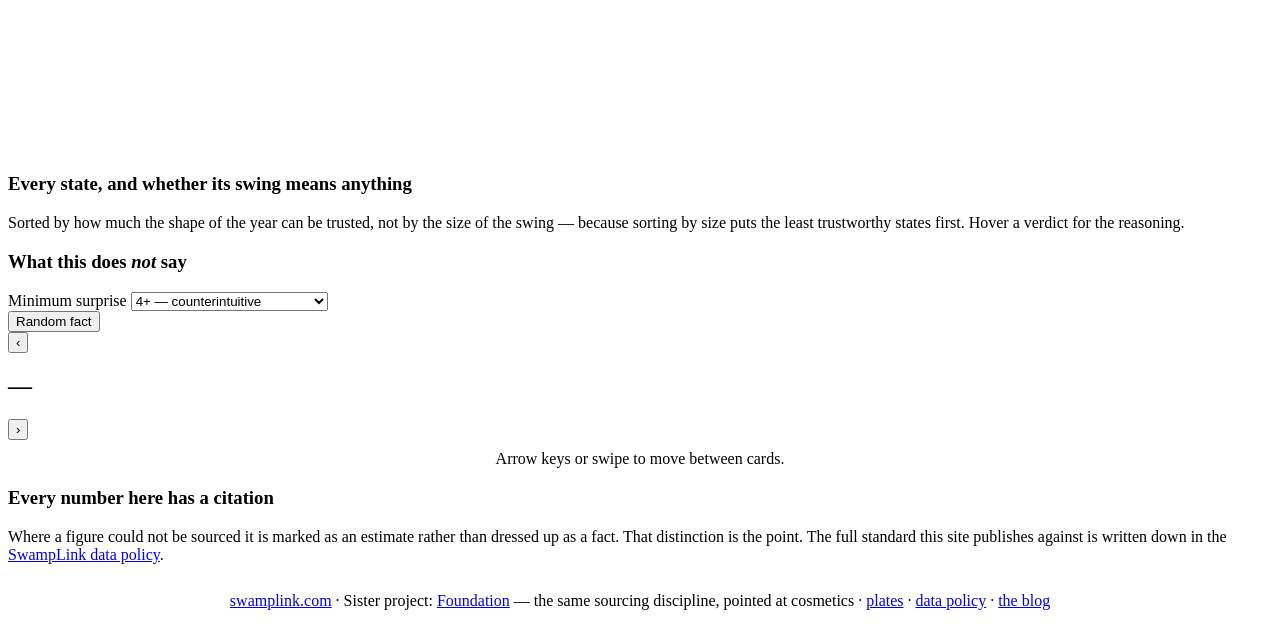
==== commit 5c3ed11b: "feat(site): link home and plates from the footer family strip wings linked Foundation, the data poli" ====
--- a/src/counting_chicken_wings/templates/index.html
+++ b/src/counting_chicken_wings/templates/index.html
@@ -629,16 +629,20 @@
       Where a figure could not be sourced it is marked as an estimate rather
       than dressed up as a fact. That distinction is the point. The full
       standard this site publishes against is written down in the
-      <a href="https://www.swamplink.com/data/policy/">SwampLink data policy</a>.
+      <a href="https://swamplink.com/data/policy/">SwampLink data policy</a>.
     </p>
     <div id="sourcelist"></div>
   </div>
 </section>
 
 <footer class="note" style="text-align:center;padding:12px 0">
+  <!-- swamplink family strip — canonical order: home, siblings, data policy, blog.
+       Template and property list: claude-rules/shared-rules.md. -->
+  <a href="https://swamplink.com/">swamplink.com</a> ·
   Sister project: <a href="https://foundation.swamplink.com/">Foundation</a> —
   the same sourcing discipline, pointed at cosmetics ·
-  <a href="https://www.swamplink.com/data/policy/">data policy</a> ·
+  <a href="https://swamplink.com/data/plates/">plates</a> ·
+  <a href="https://swamplink.com/data/policy/">data policy</a> ·
   <a href="https://blog.swamplink.com/">the blog</a>
 </footer>
 
